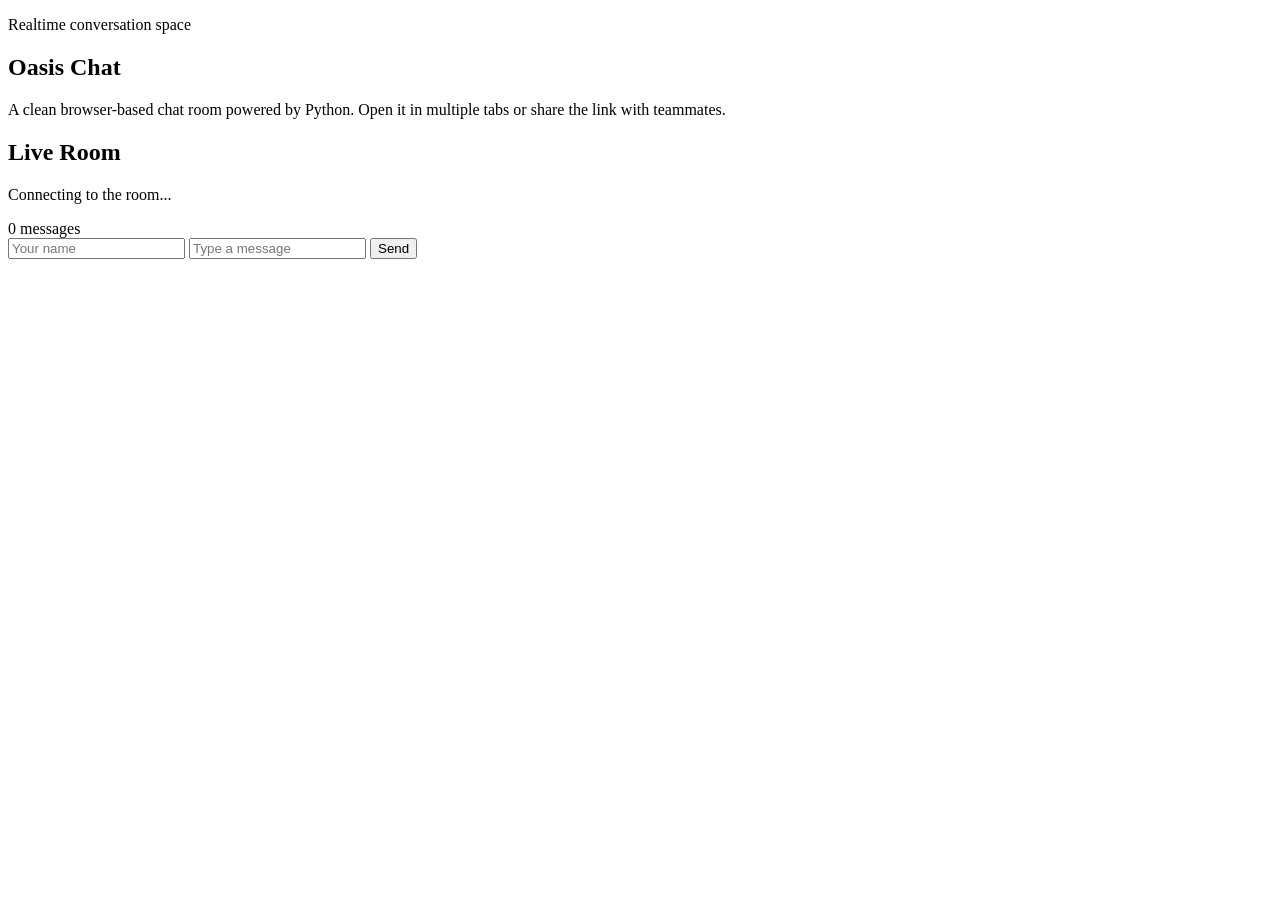
==== web/index.html @ 4b71a898 "Build browser chat website" ====
<!doctype html>
<html lang="en">
  <head>
    <meta charset="utf-8" />
    <meta name="viewport" content="width=device-width, initial-scale=1" />
    <title>Oasis Chat</title>
    <link rel="stylesheet" href="/styles.css" />
  </head>
  <body>
    <main class="shell">
      <section class="hero">
        <p class="eyebrow">Realtime conversation space</p>
        <h1>Oasis Chat</h1>
        <p class="lede">A clean browser-based chat room powered by Python. Open it in multiple tabs or share the link with teammates.</p>
      </section>

      <section class="panel">
        <header class="panel-header">
          <div>
            <h2>Live Room</h2>
            <p id="status">Connecting to the room...</p>
          </div>
          <div class="badge" id="onlineCount">0 messages</div>
        </header>

        <div class="chat-log" id="chatLog" aria-live="polite"></div>

        <form class="composer" id="composer">
          <input id="nameInput" name="name" type="text" maxlength="32" placeholder="Your name" />
          <input id="messageInput" name="message" type="text" maxlength="500" placeholder="Type a message" autocomplete="off" />
          <button type="submit">Send</button>
        </form>
      </section>
    </main>

    <script src="/app.js"></script>
  </body>
</html>
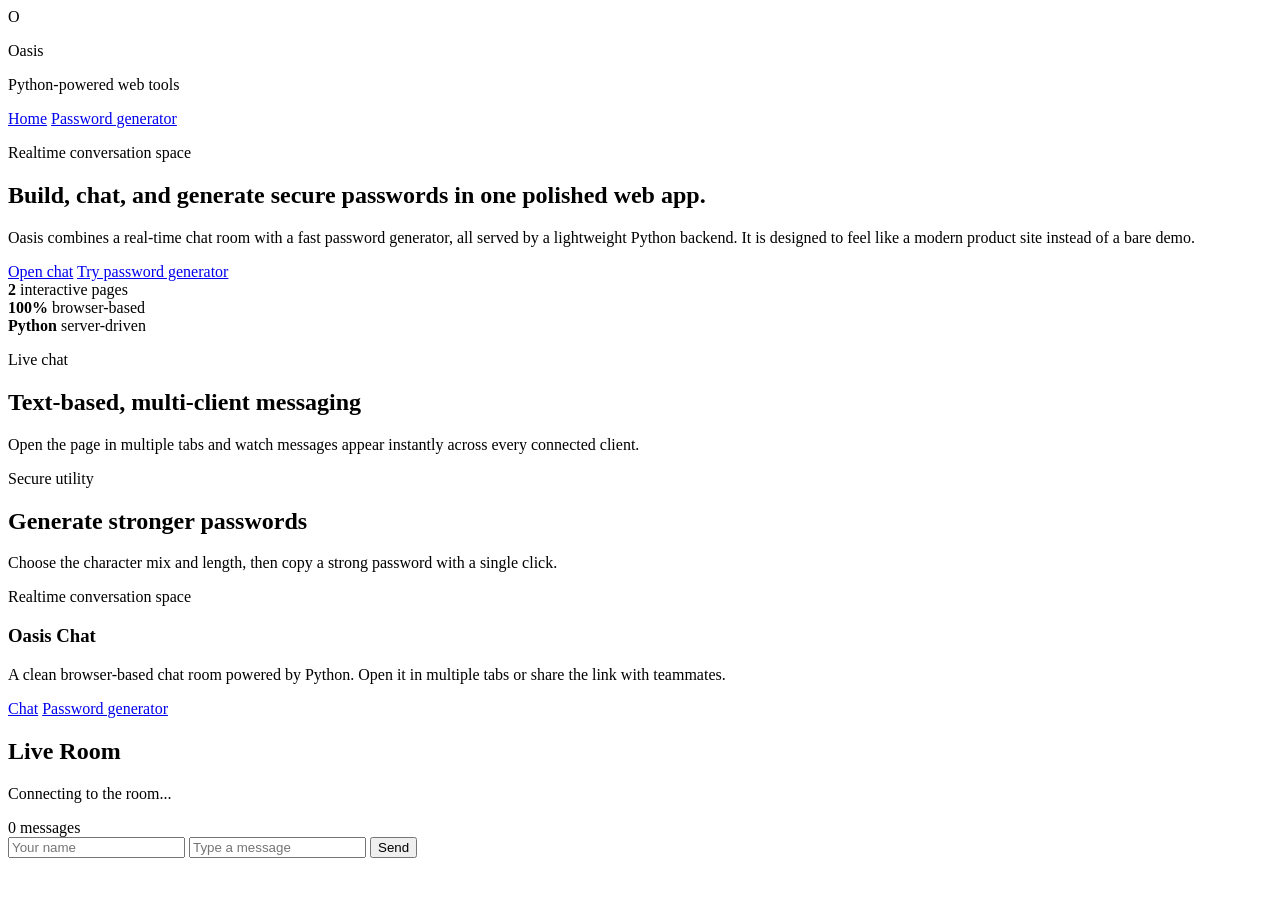
==== commit 50d984fc: "Redesign homepage for Oasis" ====
--- a/web/index.html
+++ b/web/index.html
@@ -2,16 +2,69 @@
 <html lang="en">
   <head>
     <meta charset="utf-8" />
-    <meta name="viewport" content="width=device-width, initial-scale=1" />
-    <title>Oasis Chat</title>
-    <link rel="stylesheet" href="/styles.css" />
-  </head>
+      <section class="hero">
+        <header class="site-header">
+          <div class="brand-lockup">
+            <span class="brand-mark">O</span>
+            <div>
+              <p class="brand-name">Oasis</p>
+              <p class="brand-tag">Python-powered web tools</p>
+            </div>
+          </div>
+          <nav class="nav-links nav-links-inline">
+            <a class="nav-link nav-link-active" href="/">Home</a>
+            <a class="nav-link" href="/password-generator">Password generator</a>
+          </nav>
+        </header>
+
+        <div class="hero-copy">
+          <p class="eyebrow">Realtime conversation space</p>
+          <h1>Build, chat, and generate secure passwords in one polished web app.</h1>
+          <p class="lede">Oasis combines a real-time chat room with a fast password generator, all served by a lightweight Python backend. It is designed to feel like a modern product site instead of a bare demo.</p>
+
+          <div class="hero-actions">
+            <a class="cta-button cta-primary" href="#chat-panel">Open chat</a>
+            <a class="cta-button cta-secondary" href="/password-generator">Try password generator</a>
+          </div>
+
+          <div class="hero-stats">
+            <article>
+              <strong>2</strong>
+              <span>interactive pages</span>
+            </article>
+            <article>
+              <strong>100%</strong>
+              <span>browser-based</span>
+            </article>
+            <article>
+              <strong>Python</strong>
+              <span>server-driven</span>
+            </article>
+          </div>
+        </div>
+
+        <div class="feature-grid">
+          <article class="feature-card">
+            <p class="feature-label">Live chat</p>
+            <h2>Text-based, multi-client messaging</h2>
+            <p>Open the page in multiple tabs and watch messages appear instantly across every connected client.</p>
+          </article>
+          <article class="feature-card">
+            <p class="feature-label">Secure utility</p>
+            <h2>Generate stronger passwords</h2>
+            <p>Choose the character mix and length, then copy a strong password with a single click.</p>
+          </article>
+        </div>
   <body>
     <main class="shell">
-      <section class="hero">
+      <section class="panel" id="chat-panel">
         <p class="eyebrow">Realtime conversation space</p>
         <h1>Oasis Chat</h1>
         <p class="lede">A clean browser-based chat room powered by Python. Open it in multiple tabs or share the link with teammates.</p>
+        <div class="nav-links">
+          <a class="nav-link nav-link-active" href="/">Chat</a>
+          <a class="nav-link" href="/password-generator">Password generator</a>
+        </div>
       </section>
 
       <section class="panel">
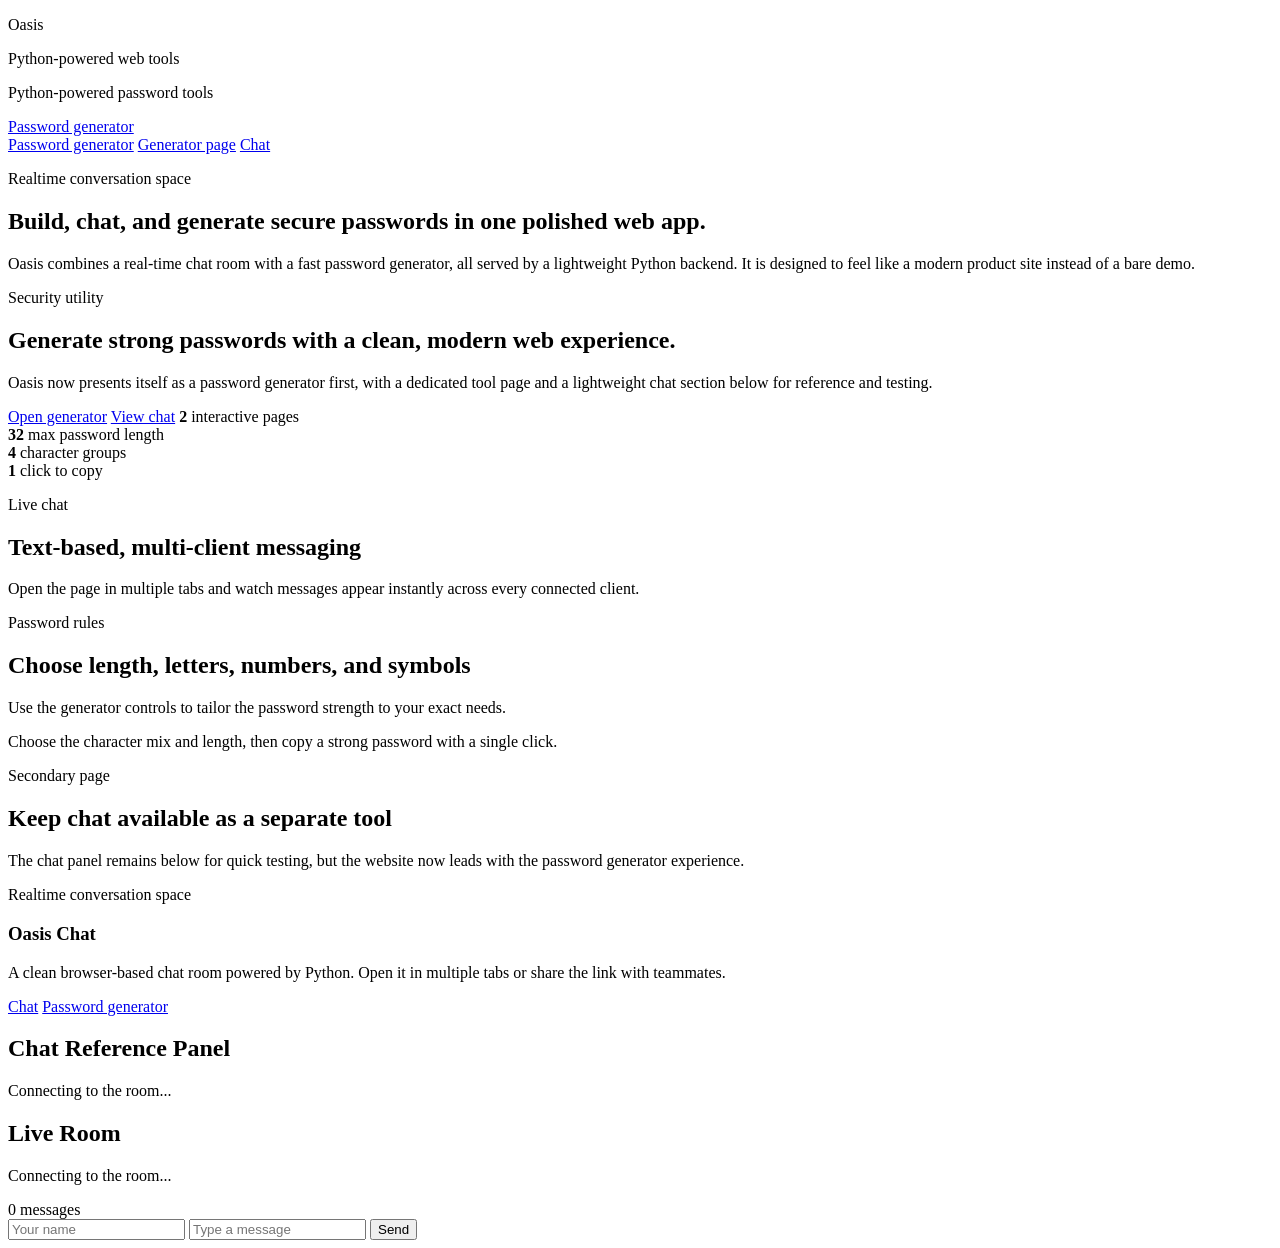
==== commit 06add737: "Rebrand homepage as password generator" ====
--- a/web/index.html
+++ b/web/index.html
@@ -5,58 +5,59 @@
       <section class="hero">
         <header class="site-header">
           <div class="brand-lockup">
-            <span class="brand-mark">O</span>
-            <div>
+            <main class="shell">
+              <section class="hero hero-password">
               <p class="brand-name">Oasis</p>
               <p class="brand-tag">Python-powered web tools</p>
             </div>
           </div>
           <nav class="nav-links nav-links-inline">
-            <a class="nav-link nav-link-active" href="/">Home</a>
+                      <p class="brand-tag">Python-powered password tools</p>
             <a class="nav-link" href="/password-generator">Password generator</a>
           </nav>
         </header>
-
-        <div class="hero-copy">
+                    <a class="nav-link nav-link-active" href="/">Password generator</a>
+                    <a class="nav-link" href="/password-generator">Generator page</a>
+                    <a class="nav-link" href="#chat-panel">Chat</a>
           <p class="eyebrow">Realtime conversation space</p>
           <h1>Build, chat, and generate secure passwords in one polished web app.</h1>
           <p class="lede">Oasis combines a real-time chat room with a fast password generator, all served by a lightweight Python backend. It is designed to feel like a modern product site instead of a bare demo.</p>
 
-          <div class="hero-actions">
-            <a class="cta-button cta-primary" href="#chat-panel">Open chat</a>
-            <a class="cta-button cta-secondary" href="/password-generator">Try password generator</a>
+                  <p class="eyebrow">Security utility</p>
+                  <h1>Generate strong passwords with a clean, modern web experience.</h1>
+                  <p class="lede">Oasis now presents itself as a password generator first, with a dedicated tool page and a lightweight chat section below for reference and testing.</p>
           </div>
 
-          <div class="hero-stats">
-            <article>
+                    <a class="cta-button cta-primary" href="/password-generator">Open generator</a>
+                    <a class="cta-button cta-secondary" href="#chat-panel">View chat</a>
               <strong>2</strong>
               <span>interactive pages</span>
             </article>
             <article>
-              <strong>100%</strong>
-              <span>browser-based</span>
+                      <strong>32</strong>
+                      <span>max password length</span>
             </article>
             <article>
-              <strong>Python</strong>
-              <span>server-driven</span>
+                      <strong>4</strong>
+                      <span>character groups</span>
             </article>
           </div>
-        </div>
-
+                      <strong>1</strong>
+                      <span>click to copy</span>
         <div class="feature-grid">
           <article class="feature-card">
             <p class="feature-label">Live chat</p>
             <h2>Text-based, multi-client messaging</h2>
             <p>Open the page in multiple tabs and watch messages appear instantly across every connected client.</p>
           </article>
-          <article class="feature-card">
-            <p class="feature-label">Secure utility</p>
-            <h2>Generate stronger passwords</h2>
+                    <p class="feature-label">Password rules</p>
+                    <h2>Choose length, letters, numbers, and symbols</h2>
+                    <p>Use the generator controls to tailor the password strength to your exact needs.</p>
             <p>Choose the character mix and length, then copy a strong password with a single click.</p>
           </article>
-        </div>
-  <body>
-    <main class="shell">
+                    <p class="feature-label">Secondary page</p>
+                    <h2>Keep chat available as a separate tool</h2>
+                    <p>The chat panel remains below for quick testing, but the website now leads with the password generator experience.</p>
       <section class="panel" id="chat-panel">
         <p class="eyebrow">Realtime conversation space</p>
         <h1>Oasis Chat</h1>
@@ -64,8 +65,8 @@
         <div class="nav-links">
           <a class="nav-link nav-link-active" href="/">Chat</a>
           <a class="nav-link" href="/password-generator">Password generator</a>
-        </div>
-      </section>
+                    <h2>Chat Reference Panel</h2>
+                    <p id="status">Connecting to the room...</p>
 
       <section class="panel">
         <header class="panel-header">
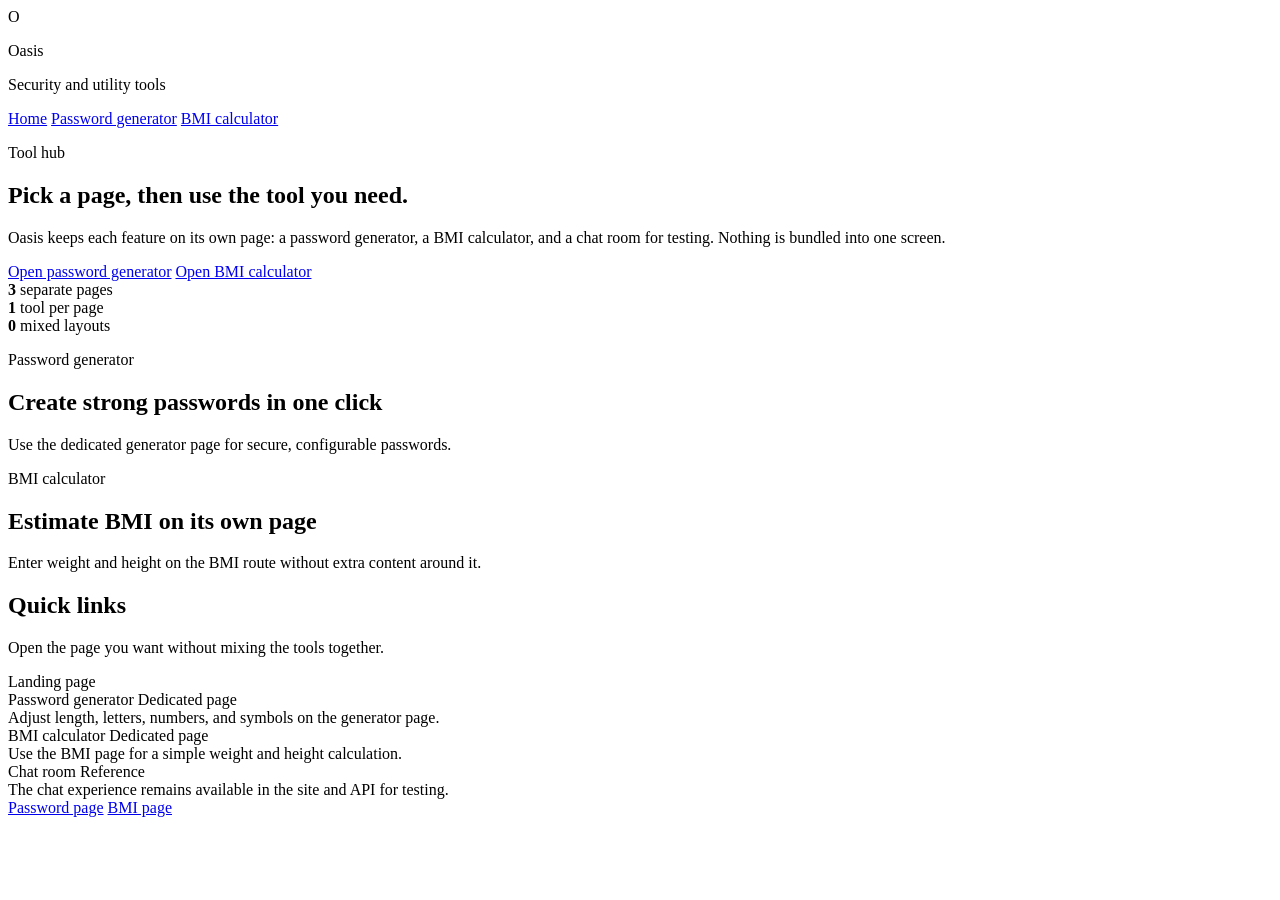
==== commit 9d98b7d0: "Add separate web pages for Oasis tools" ====
--- a/web/index.html
+++ b/web/index.html
@@ -2,91 +2,106 @@
 <html lang="en">
   <head>
     <meta charset="utf-8" />
-      <section class="hero">
+    <meta name="viewport" content="width=device-width, initial-scale=1" />
+    <title>Oasis Home</title>
+    <link rel="stylesheet" href="/styles.css" />
+  </head>
+  <body>
+    <main class="shell shell-landing">
+      <section class="hero hero-landing">
         <header class="site-header">
           <div class="brand-lockup">
-            <main class="shell">
-              <section class="hero hero-password">
+            <span class="brand-mark">O</span>
+            <div>
               <p class="brand-name">Oasis</p>
-              <p class="brand-tag">Python-powered web tools</p>
+              <p class="brand-tag">Security and utility tools</p>
             </div>
           </div>
           <nav class="nav-links nav-links-inline">
-                      <p class="brand-tag">Python-powered password tools</p>
+            <a class="nav-link nav-link-active" href="/">Home</a>
             <a class="nav-link" href="/password-generator">Password generator</a>
+            <a class="nav-link" href="/bmi-calculator">BMI calculator</a>
           </nav>
         </header>
-                    <a class="nav-link nav-link-active" href="/">Password generator</a>
-                    <a class="nav-link" href="/password-generator">Generator page</a>
-                    <a class="nav-link" href="#chat-panel">Chat</a>
-          <p class="eyebrow">Realtime conversation space</p>
-          <h1>Build, chat, and generate secure passwords in one polished web app.</h1>
-          <p class="lede">Oasis combines a real-time chat room with a fast password generator, all served by a lightweight Python backend. It is designed to feel like a modern product site instead of a bare demo.</p>
 
-                  <p class="eyebrow">Security utility</p>
-                  <h1>Generate strong passwords with a clean, modern web experience.</h1>
-                  <p class="lede">Oasis now presents itself as a password generator first, with a dedicated tool page and a lightweight chat section below for reference and testing.</p>
+        <div class="hero-copy">
+          <p class="eyebrow">Tool hub</p>
+          <h1>Pick a page, then use the tool you need.</h1>
+          <p class="lede">Oasis keeps each feature on its own page: a password generator, a BMI calculator, and a chat room for testing. Nothing is bundled into one screen.</p>
+
+          <div class="hero-actions">
+            <a class="cta-button cta-primary" href="/password-generator">Open password generator</a>
+            <a class="cta-button cta-secondary" href="/bmi-calculator">Open BMI calculator</a>
           </div>
 
-                    <a class="cta-button cta-primary" href="/password-generator">Open generator</a>
-                    <a class="cta-button cta-secondary" href="#chat-panel">View chat</a>
-              <strong>2</strong>
-              <span>interactive pages</span>
+          <div class="hero-stats">
+            <article>
+              <strong>3</strong>
+              <span>separate pages</span>
             </article>
             <article>
-                      <strong>32</strong>
-                      <span>max password length</span>
+              <strong>1</strong>
+              <span>tool per page</span>
             </article>
             <article>
-                      <strong>4</strong>
-                      <span>character groups</span>
+              <strong>0</strong>
+              <span>mixed layouts</span>
             </article>
           </div>
-                      <strong>1</strong>
-                      <span>click to copy</span>
+        </div>
+
         <div class="feature-grid">
           <article class="feature-card">
-            <p class="feature-label">Live chat</p>
-            <h2>Text-based, multi-client messaging</h2>
-            <p>Open the page in multiple tabs and watch messages appear instantly across every connected client.</p>
+            <p class="feature-label">Password generator</p>
+            <h2>Create strong passwords in one click</h2>
+            <p>Use the dedicated generator page for secure, configurable passwords.</p>
           </article>
-                    <p class="feature-label">Password rules</p>
-                    <h2>Choose length, letters, numbers, and symbols</h2>
-                    <p>Use the generator controls to tailor the password strength to your exact needs.</p>
-            <p>Choose the character mix and length, then copy a strong password with a single click.</p>
+          <article class="feature-card">
+            <p class="feature-label">BMI calculator</p>
+            <h2>Estimate BMI on its own page</h2>
+            <p>Enter weight and height on the BMI route without extra content around it.</p>
           </article>
-                    <p class="feature-label">Secondary page</p>
-                    <h2>Keep chat available as a separate tool</h2>
-                    <p>The chat panel remains below for quick testing, but the website now leads with the password generator experience.</p>
-      <section class="panel" id="chat-panel">
-        <p class="eyebrow">Realtime conversation space</p>
-        <h1>Oasis Chat</h1>
-        <p class="lede">A clean browser-based chat room powered by Python. Open it in multiple tabs or share the link with teammates.</p>
-        <div class="nav-links">
-          <a class="nav-link nav-link-active" href="/">Chat</a>
-          <a class="nav-link" href="/password-generator">Password generator</a>
-                    <h2>Chat Reference Panel</h2>
-                    <p id="status">Connecting to the room...</p>
+        </div>
+      </section>
 
       <section class="panel">
         <header class="panel-header">
           <div>
-            <h2>Live Room</h2>
-            <p id="status">Connecting to the room...</p>
+            <h2>Quick links</h2>
+            <p>Open the page you want without mixing the tools together.</p>
           </div>
-          <div class="badge" id="onlineCount">0 messages</div>
+          <div class="badge">Landing page</div>
         </header>
 
-        <div class="chat-log" id="chatLog" aria-live="polite"></div>
+        <div class="chat-log">
+          <article class="message">
+            <div class="meta">
+              <span class="name">Password generator</span>
+              <span>Dedicated page</span>
+            </div>
+            <div class="body">Adjust length, letters, numbers, and symbols on the generator page.</div>
+          </article>
+          <article class="message">
+            <div class="meta">
+              <span class="name">BMI calculator</span>
+              <span>Dedicated page</span>
+            </div>
+            <div class="body">Use the BMI page for a simple weight and height calculation.</div>
+          </article>
+          <article class="message">
+            <div class="meta">
+              <span class="name">Chat room</span>
+              <span>Reference</span>
+            </div>
+            <div class="body">The chat experience remains available in the site and API for testing.</div>
+          </article>
+        </div>
 
-        <form class="composer" id="composer">
-          <input id="nameInput" name="name" type="text" maxlength="32" placeholder="Your name" />
-          <input id="messageInput" name="message" type="text" maxlength="500" placeholder="Type a message" autocomplete="off" />
-          <button type="submit">Send</button>
-        </form>
+        <div class="hero-actions">
+          <a class="cta-button cta-primary" href="/password-generator">Password page</a>
+          <a class="cta-button cta-secondary" href="/bmi-calculator">BMI page</a>
+        </div>
       </section>
     </main>
-
-    <script src="/app.js"></script>
   </body>
 </html>
